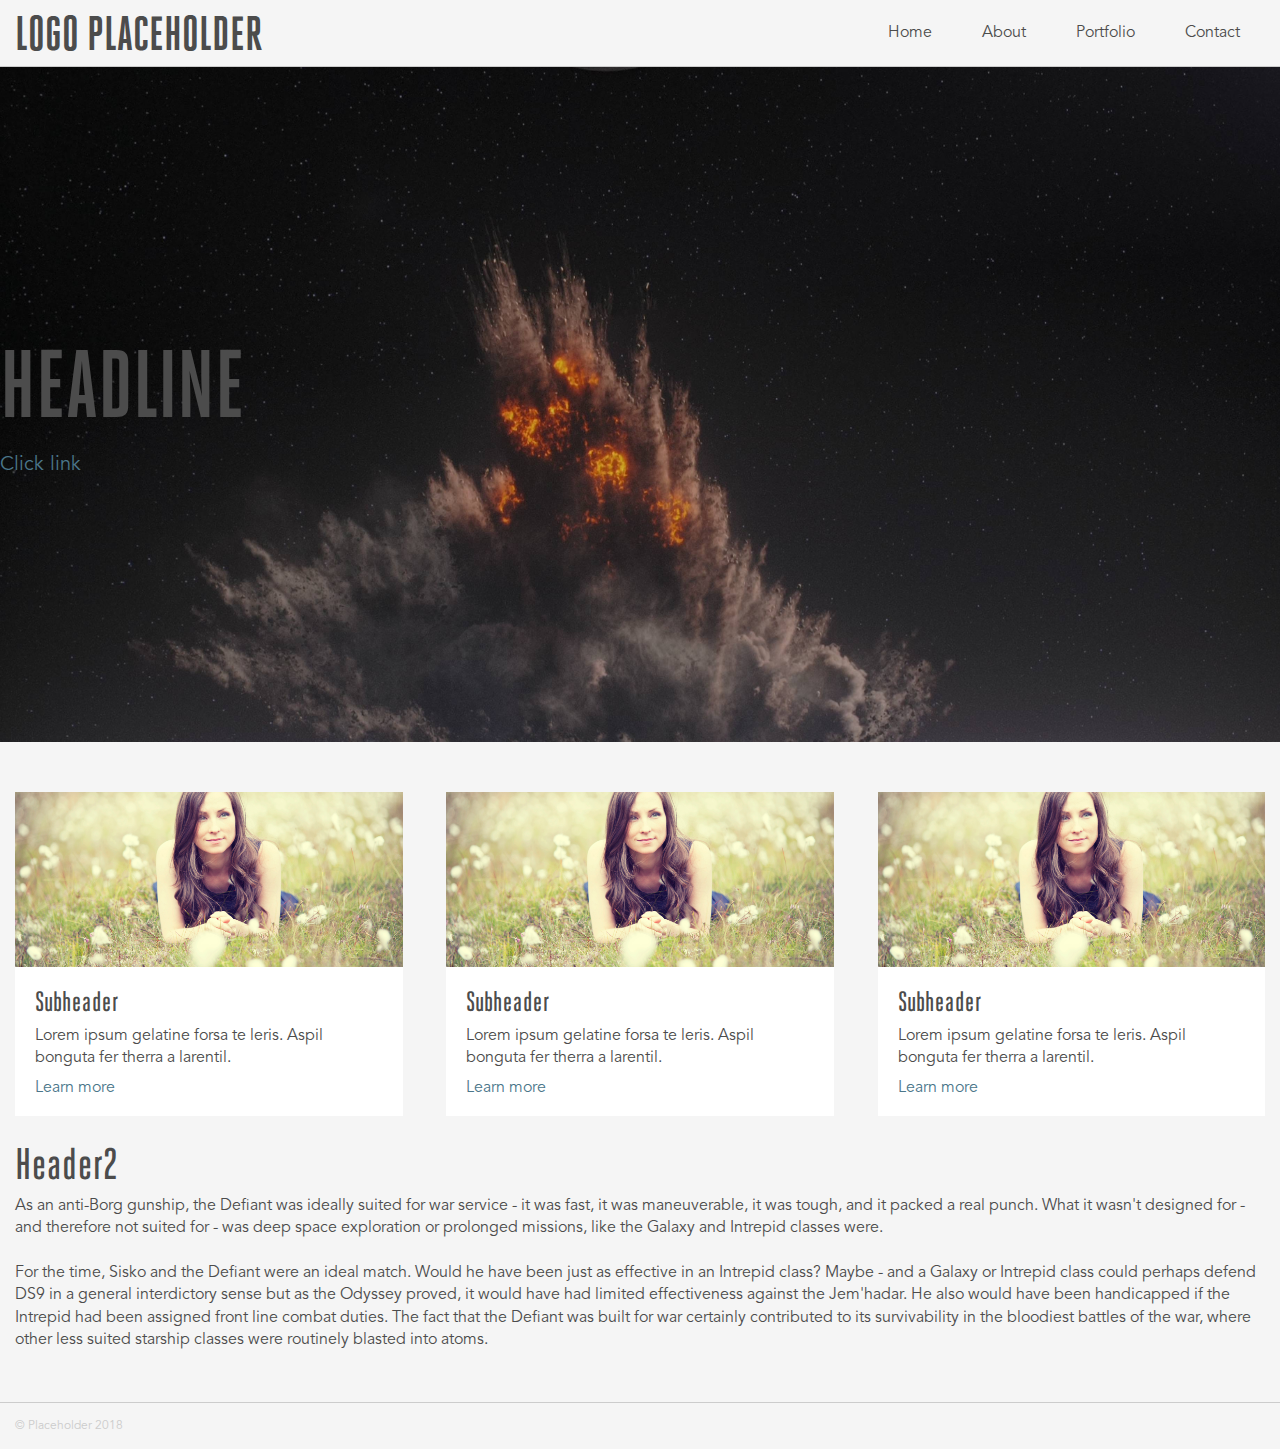
==== index.html @ bb652881 "Framework upload" ====
<!doctype html>
<html>
<head>
<meta charset="UTF-8">
<title>Untitled Document</title>
	<link href="resources/css/reset.css" type="text/css" rel="stylesheet">
	<link href="resources/css/style.css" type="text/css" rel="stylesheet">
	<meta name="viewport" content="width=device-width, initial-scale=1.0">
</head>
<body>
	<!--Header & Menu container-->
	<header>
		<div class="container header">
			<h1 class="logo">Logo Placeholder</h1>
			<nav class="menu" role="navigation">
				<ul>
					<li><a href="index.html">Home</a></li>
					<li><a href="about.html">About</a></li>
					<li class="hassub"><a href="portfolio.html">Portfolio</a>
						<ul class="sub">
							<li><a href="print.html">Design</a></li>
							<li><a href="digital.html">Digital</a></li>
							<li><a href="photography.html">Photography</a></li>
						</ul>
					</li>
					<li><a href="contact.html">Contact</a></li>
				</ul>
			</nav>
		</div>
	</header>
	<!--Main Section-->
	<div class="hero" style="background-image: url('resources/images/DS.jpg');">
		<div class="container">
			<h1>Headline</h1>
			<a href="#">Click link</a>
		</div>
	</div>
	<!--Home Content-->
	<div class="main">
		<div class="container">
			<div class="card">
				<div class="splash">
					<img alt="" src="resources/images/fowlis.jpg">
				</div>
				<div class="teaser">
					<h3>Subheader</h3>
					<p>Lorem ipsum gelatine forsa te leris. Aspil bonguta fer therra a larentil.</p>
					<a href="#" class="link">Learn more</a>
				</div>
			</div>
			<div class="card">
				<div class="splash">
					<img alt="" src="resources/images/fowlis.jpg">
				</div>
				<div class="teaser">
					<h3>Subheader</h3>
					<p>Lorem ipsum gelatine forsa te leris. Aspil bonguta fer therra a larentil.</p>
					<a href="#" class="link">Learn more</a>
				</div>
			</div>
			<div class="card">
				<div class="splash">
					<img alt="" src="resources/images/fowlis.jpg">
				</div>
				<div class="teaser">
					<h3>Subheader</h3>
					<p>Lorem ipsum gelatine forsa te leris. Aspil bonguta fer therra a larentil.</p>
					<a href="#" class="link">Learn more</a>
				</div>
			</div>
			<div class="longcopy">
				<h2>Header2</h2>
				<p>As an anti-Borg gunship, the Defiant was ideally suited for war service - it was fast, it was maneuverable, it was tough, and it packed a real punch. What it wasn't designed for - and therefore not suited for - was deep space exploration or prolonged missions, like the Galaxy and Intrepid classes were.<br><br>
				For the time, Sisko and the Defiant were an ideal match. Would he have been just as effective in an Intrepid class? Maybe - and a Galaxy or Intrepid class could perhaps defend DS9 in a general interdictory sense but as the Odyssey proved, it would have had limited effectiveness against the Jem'hadar. He also would have been handicapped if the Intrepid had been assigned front line combat duties. The fact that the Defiant was built for war certainly contributed to its survivability in the bloodiest battles of the war, where other less suited starship classes were routinely blasted into atoms.</p>
			</div>
		</div>
	</div>
	<!--Footer Content-->
	<footer>
		<div class="container">
			<p class="copyright">© Placeholder 2018</p>
		</div>
	</footer>
</body>
</html>
---- resources/css/style.css ----
html,
body {
	font-size: 16px;
	background-color: #f5f5f5;
	color: #4c4c4c;
	font-family: 'Avenir-Book', Helvetica, Arial, sans-serif;
}

/*Custom Fonts*/

@font-face {
	font-family: Avenir-Light;
	src: url("../fonts/AvenirLTStd-Light.otf");
}

@font-face {
	font-family: Avenir-Book;
	src: url("../fonts/AvenirLTStd-Book.otf");
}

@font-face {
	font-family: Gotham-Thin;
	src: url("../fonts/Gotham-Thin.otf");
}

@font-face {
	font-family: Gotham-Book;
	src: url("../fonts/Gotham-Book.otf");
}

@font-face {
	font-family: Gotham-Medium;
	src: url("../fonts/Gotham-Medium.otf");
}

@font-face {
	font-family: HeroicCondensed-Bold;
	src: url("../fonts/HeroicCondensed-Bold.otf");
}

@font-face {
	font-family: HeroicCondensed-Medium;
	src: url("../fonts/HeroicCondensed-Medium.otf");
}

/*Font Styles*/

a {
	color: #4b768a;
	text-decoration: none;
}

a:hover {
	text-decoration: underline;
}

header a,
header a:hover {
	text-decoration: none;
}

h1 {
	font-family: 'HeroicCondensed-Bold', 'Gotham-Medium', Helvetica, Arial, sans-serif;
	text-transform: uppercase;
	font-size: 3rem;
}

h2,
h3 {
	font-family: 'HeroicCondensed-Medium', 'Gotham-Medium', Helvetica, Arial, sans-serif;
	font-size: 2.75rem;
}

h3 {
	font-size: 1.75rem;
}

p {
	line-height: 1.4;
}


/*Flex parents*/

.container,
header,
.header,
.menu,
.menu ul,
.sub,
.sub li,
.hero,
.splash,
.main,
footer {
	display: flex;
}

/*Container Styles*/
.container {
	max-width: 1400px;
	width: 100%;
	padding: 0px 15px;
}

/*Header Styles*/

header {
	justify-content: center;
	border-bottom: 1px solid #cccccc;
}

.header {
	justify-content: space-between;
	align-items: center;
}

.menu a {
	color: #4c4c4c;
	padding: 25px;
	transition-duration: 0.3s;
}

.menu a:hover {
	color: #f5f5f5;
	background-color: #4b768a;
	transition-duration: 0.3s;
}

.menu li {
	align-items: center;
	display: inline-flex;
}

.hassub a:hover {
	color: #ffffff;
	background-color: #4b768a;
	transition-duration: 0.3s;
	width: 100%;
}

.hassub ul {
	display: none;
}

.hassub:hover ul {
	display: flex;
	flex-direction: column;
	margin-top: 87px;
}

.sub {
	position: absolute;
	margin-top: 10px;
	background-color: #f5f5f5;
}

.sub a {
	padding: 10px 25px;
}

/*Hero*/

.hero {
	height: 75vh;
	min-height: 500px;
	overflow: hidden;
	align-items: center;
	background-color: #cccccc;
	background-size: cover;
	background-position: center;
	justify-content: center;
}

.hero img {
	width: 100%;
}

.hero .container {
	flex-direction: column;
	position: absolute;
	z-index: 5;
}

.hero h1 {
	display: block;
	font-size: 6rem;
	width: 100%;
}

.hero a {
	display: block;
	font-size: 1.25rem;
	text-decoration: none;
	margin-top: 25px;
}

.hero.about p {
	width: 50%;
}

/*Body*/

.main {
	padding: 50px 0px;
	justify-content: center;
}

.main.about {
	padding-bottom: 15px;
}

.main .container {
	justify-content: space-between;
	flex-wrap: wrap;
}

.card {
	background-color: #ffffff;
	width: 31%;
}

.about .card {
	margin-bottom: 35px;
}

.splash {
	height: 175px;
	overflow: hidden;
	align-items: center;
}

.splash img {
	width: 100%;
	transform: scale(1);
	transition-duration: 0.3s;
}

.splash img:hover {
	transform: scale(1.1);
	transition-duration: 0.3s;
}

.teaser {
	padding: 20px;
}

.teaser p {
	margin: 10px 0px;
}

.longcopy {
	margin: 25px 0px 0px;
}

.longcopy h2 {
	margin-bottom: 10px;
}

.about .longcopy p {
	margin-bottom: 25px;
}

/*Footer*/

footer {
	justify-content: center;
	padding: 15px 0px;
	border-top: 1px solid #cccccc;
	color: #cccccc;
	font-size: 0.75rem;
}
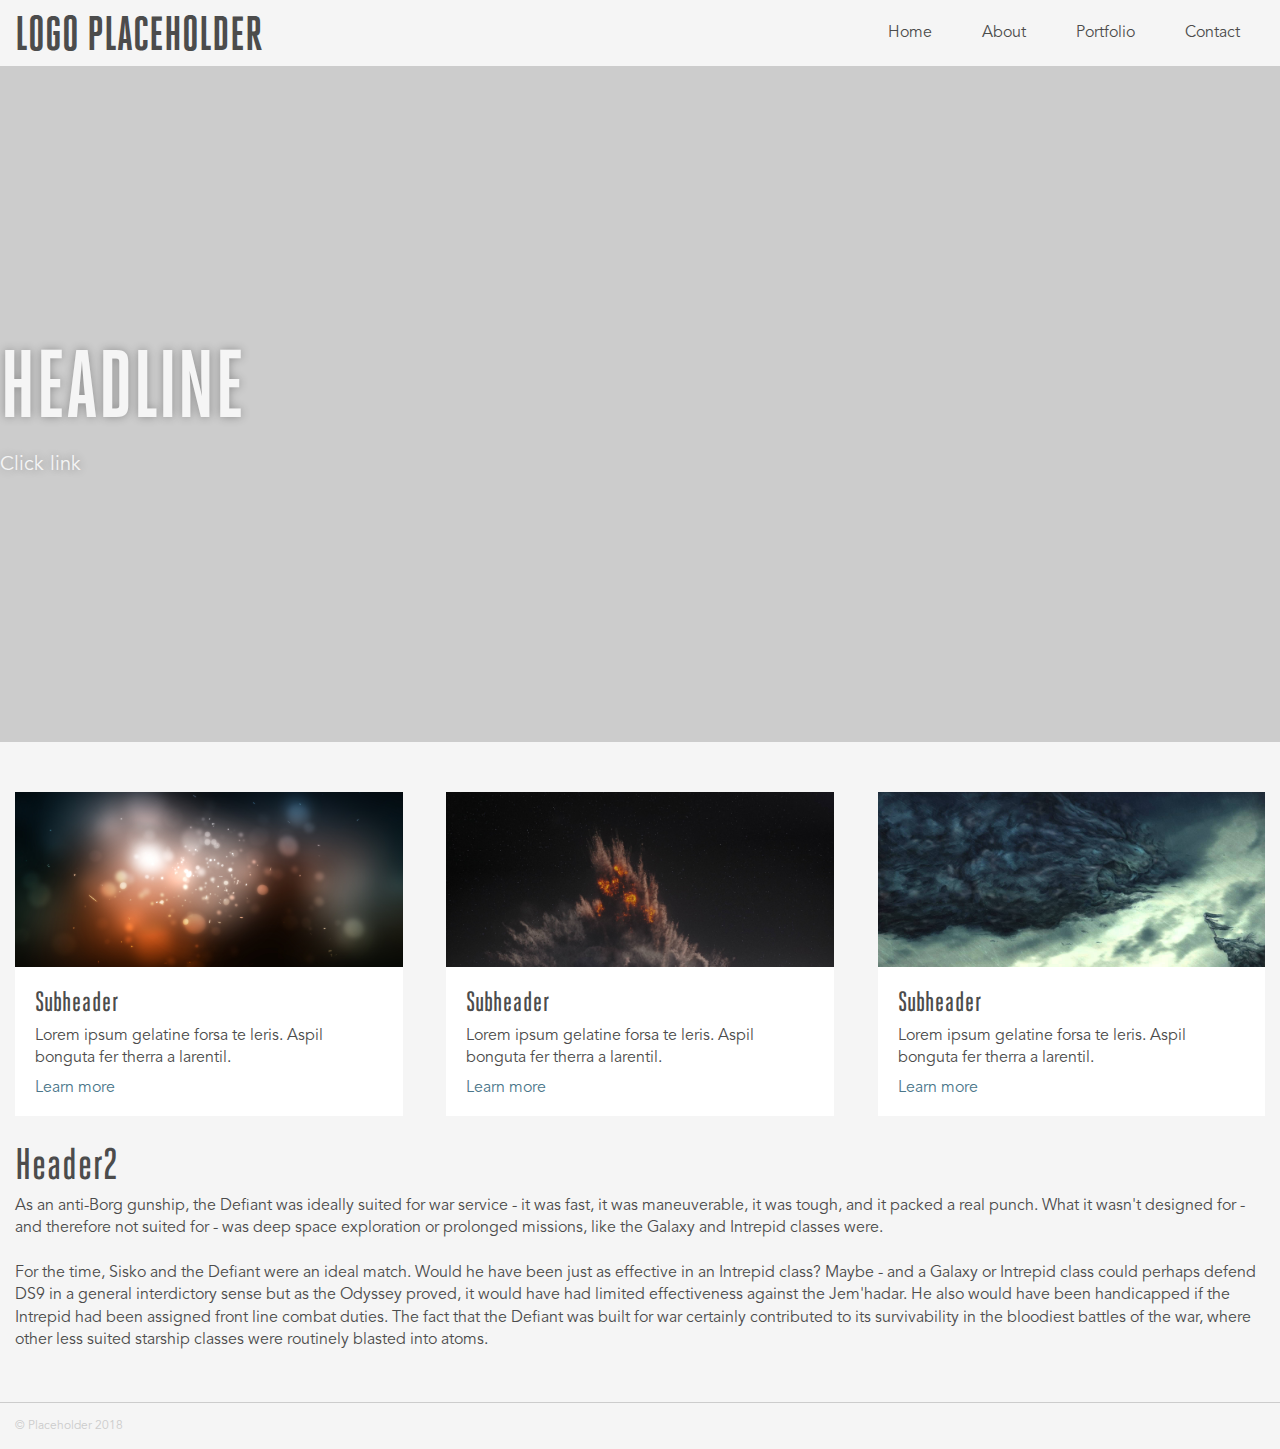
==== commit 8ab04664: "Basic functionality added" ====
--- a/index.html
+++ b/index.html
@@ -3,9 +3,11 @@
 <head>
 <meta charset="UTF-8">
 <title>Untitled Document</title>
+	<meta name="viewport" content="width=device-width, initial-scale=1.0">
 	<link href="resources/css/reset.css" type="text/css" rel="stylesheet">
 	<link href="resources/css/style.css" type="text/css" rel="stylesheet">
-	<meta name="viewport" content="width=device-width, initial-scale=1.0">
+	<script src="https://code.jquery.com/jquery-3.2.1.min.js" integrity="sha256-hwg4gsxgFZhOsEEamdOYGBf13FyQuiTwlAQgxVSNgt4=" crossorigin="anonymous"></script>
+	<script src ="resources/js/jquery.colorbox.js"></script>
 </head>
 <body>
 	<!--Header & Menu container-->
@@ -29,7 +31,7 @@
 		</div>
 	</header>
 	<!--Main Section-->
-	<div class="hero" style="background-image: url('resources/images/DS.jpg');">
+	<div class="hero" style="background-image: url('resources/images/rtr.JPG');">
 		<div class="container">
 			<h1>Headline</h1>
 			<a href="#">Click link</a>
@@ -40,7 +42,7 @@
 		<div class="container">
 			<div class="card">
 				<div class="splash">
-					<img alt="" src="resources/images/fowlis.jpg">
+					<img alt="" src="resources/images/bokeh.JPG">
 				</div>
 				<div class="teaser">
 					<h3>Subheader</h3>
@@ -50,7 +52,7 @@
 			</div>
 			<div class="card">
 				<div class="splash">
-					<img alt="" src="resources/images/fowlis.jpg">
+					<img alt="" src="resources/images/DS.jpg">
 				</div>
 				<div class="teaser">
 					<h3>Subheader</h3>
@@ -60,7 +62,7 @@
 			</div>
 			<div class="card">
 				<div class="splash">
-					<img alt="" src="resources/images/fowlis.jpg">
+					<img alt="" src="resources/images/crywolf.jpg">
 				</div>
 				<div class="teaser">
 					<h3>Subheader</h3>
--- a/resources/css/style.css
+++ b/resources/css/style.css
@@ -92,7 +92,9 @@
 .hero,
 .splash,
 .main,
-footer {
+footer,
+form,
+.holder {
 	display: flex;
 }
 
@@ -103,11 +105,19 @@
 	padding: 0px 15px;
 }
 
+.main.contact,
+.main.portfolio {
+	min-height: calc(100vh - 217px);
+	align-items: flex-start;
+}
+
 /*Header Styles*/
 
 header {
 	justify-content: center;
 	border-bottom: 1px solid #cccccc;
+	position: relative;
+	z-index: 10;
 }
 
 .header {
@@ -186,6 +196,8 @@
 	display: block;
 	font-size: 6rem;
 	width: 100%;
+	color: #f5f5f5;
+	text-shadow: 0px 0px 10px rgba(0,0,0,0.3);
 }
 
 .hero a {
@@ -193,6 +205,13 @@
 	font-size: 1.25rem;
 	text-decoration: none;
 	margin-top: 25px;
+	color: #f5f5f5;
+	text-shadow: 0px 0px 10px rgba(0,0,0,0.3);
+}
+
+.hero.about h1 {
+	color: #4c4c4c;
+	text-shadow: none;
 }
 
 .hero.about p {
@@ -224,21 +243,65 @@
 	margin-bottom: 35px;
 }
 
+.portfolio .card {
+	width: calc((100% / 3) - 25px);
+}
+
+.portfolio .card:nth-of-type(2) {
+	margin: 0 25px;
+}
+
+.portfolio .splash {
+	height: 65vh;
+	display: flex;
+	justify-content: center;
+}
+
+.portfolio .splash img {
+	width: auto;
+	height: 65vh;
+}
+
 .splash {
 	height: 175px;
 	overflow: hidden;
 	align-items: center;
 }
 
-.splash img {
+.about .splash {
+	height: auto;
+	padding: 20px;
+	background: linear-gradient(to right, hsla(199, 30%, 42%, 1), hsla(199, 20%, 35%, 1));
+	color: #f5f5f5;
+}
+
+.about .splash:hover {
+	background: linear-gradient(to right, hsla(199, 20%, 35%, 1), hsla(199, 30%, 42%, 1));
+}
+
+.splash img,
+.thumb img {
 	width: 100%;
 	transform: scale(1);
 	transition-duration: 0.3s;
 }
 
-.splash img:hover {
+.splash img:hover,
+.thumb img:hover {
 	transform: scale(1.1);
 	transition-duration: 0.3s;
+}
+
+.portfolio .teaser {
+	position: relative;
+	z-index: 15;
+	margin-top: -148px;
+	background-color: hsla(0, 0%, 30%, 0.5);
+	color: #f5f5f5;
+}
+
+.portfolio a {
+	color: #f5f5f5;
 }
 
 .teaser {
@@ -249,7 +312,8 @@
 	margin: 10px 0px;
 }
 
-.longcopy {
+.longcopy,
+form {
 	margin: 25px 0px 0px;
 }
 
@@ -259,6 +323,112 @@
 
 .about .longcopy p {
 	margin-bottom: 25px;
+}
+
+.contact .longcopy {
+	width: 48%;
+}
+
+form {
+	width: 48%;
+	align-items: center;
+	flex-wrap: wrap;
+	justify-content: space-between;
+}
+
+form label {
+	display: none;
+}
+
+form input {
+	width: 100%;
+}
+
+input,
+textarea {
+	font-family: 'Avenir-Book', Helvetica, Arial, sans-serif;
+	font-size: 1rem;
+	line-height: 1.4;
+	margin-bottom: 25px;
+	border: 0;
+	border-radius: 5px;
+}
+
+input:focus,
+textarea:focus {
+	outline: none;
+}
+
+.small {
+	padding: 10px;
+}
+
+.large {
+	padding: 10px;
+	min-height: 200px;
+	width: 100%;
+}
+
+.submit {
+	background-color: #4c4c4c;
+	color: #f5f5f5;
+	padding: 15px;
+	text-transform: uppercase;
+	font-family: 'Gotham-Medium', Helvetica, Arial, sans-serif;
+	transition-duration: 0.3s;
+}
+
+.submit:hover {
+	background-color: #4b768a;
+	transition-duration: 0.3s;
+}
+
+.submit:active {
+	background-color: #76b758;
+	transition-duration: 0.3s;
+}
+
+form input:nth-of-type(1),
+form input:nth-of-type(2),
+form input:nth-of-type(3) {
+	width: 100%;
+}
+
+/*Gallery*/
+.holder {
+	flex-wrap: wrap;
+}
+.thumb {
+	margin: 0 10px 10px 0;
+	width: calc((100% / 4) - 10px);
+	overflow: hidden;
+	display: flex;
+	align-items: center;
+	justify-content: center;
+	max-height: 200px;
+}
+
+.thumb img {
+	transform: scale(1.1);
+}
+
+.thumb img:hover {
+	transform: scale(1.15);
+}
+
+#cboxOverlay {
+	background-color: #000000;
+	position: absolute;
+	top: 0;
+	width: 100vw;
+	height: 100vh;
+}
+
+#cboxCurrent {
+	position: absolute;
+	top: 0;
+	margin-top: -25px;
+	color: #f5f5f5;
 }
 
 /*Footer*/
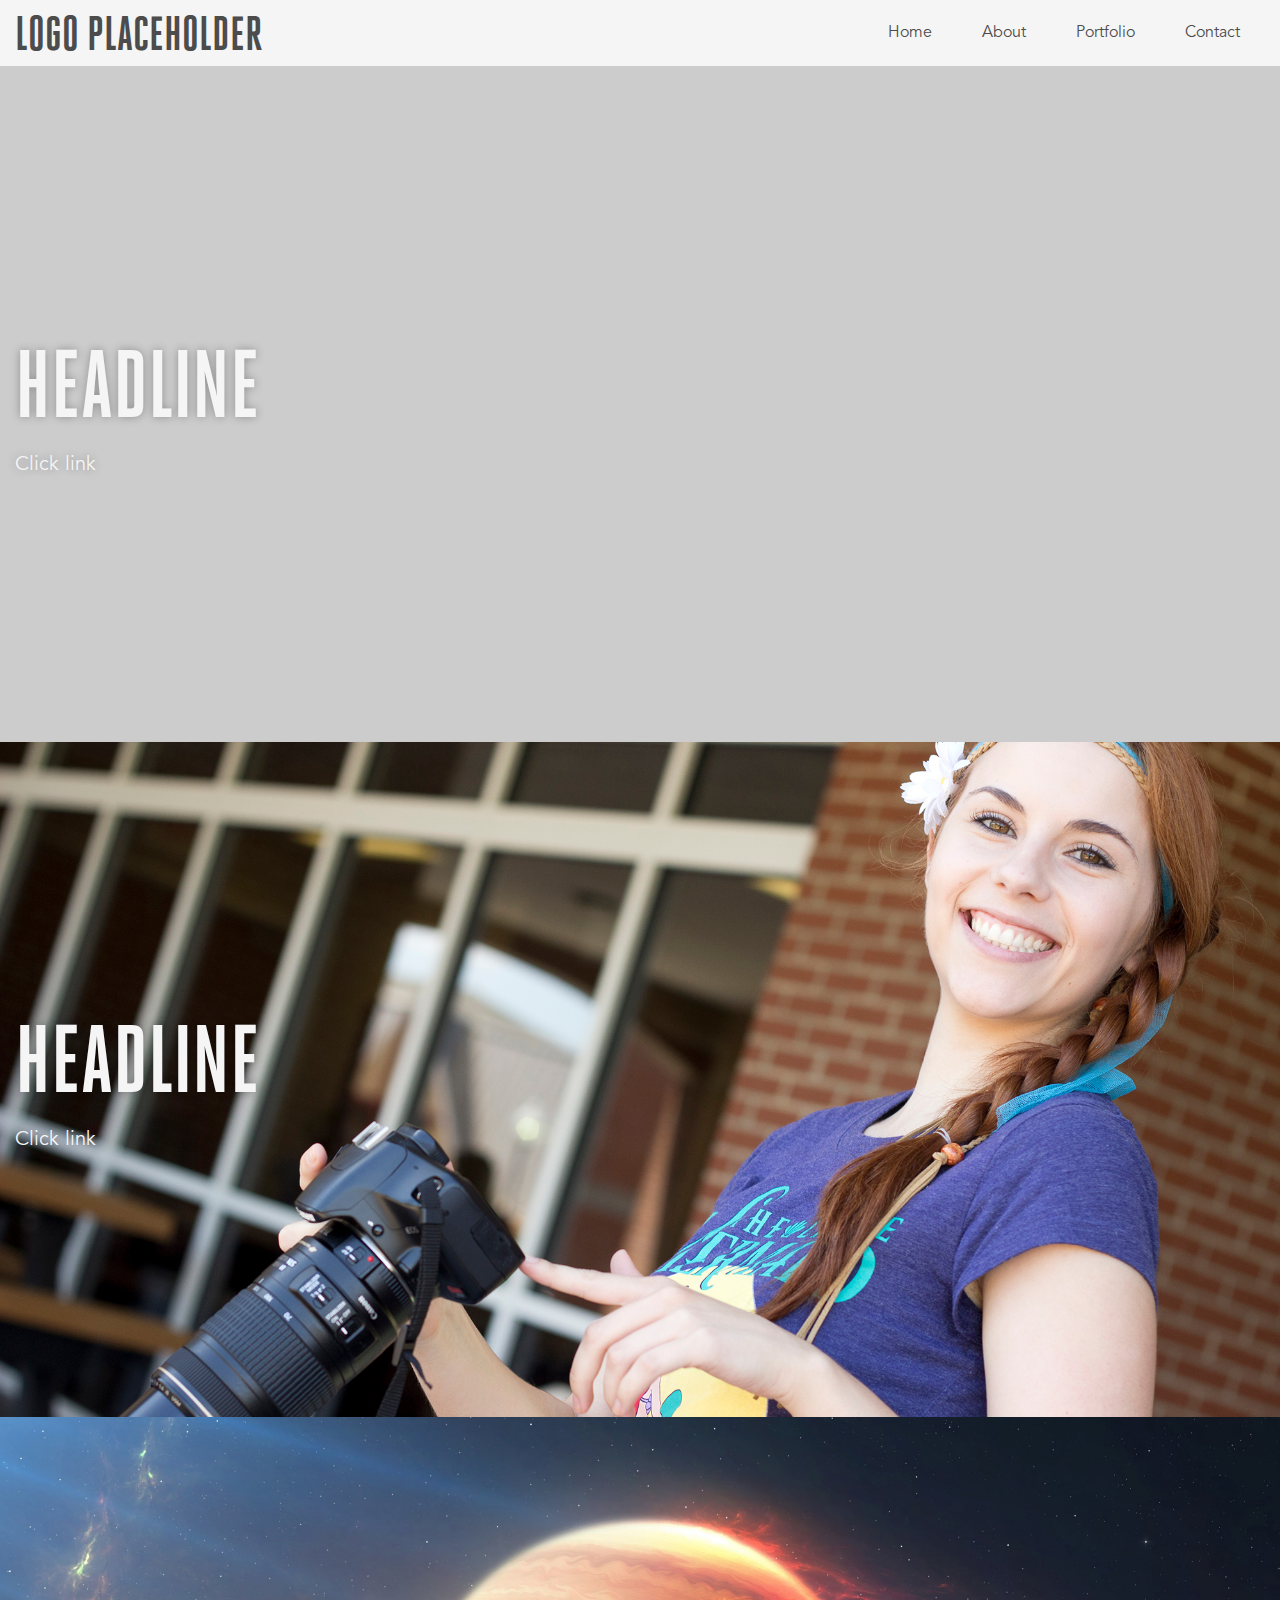
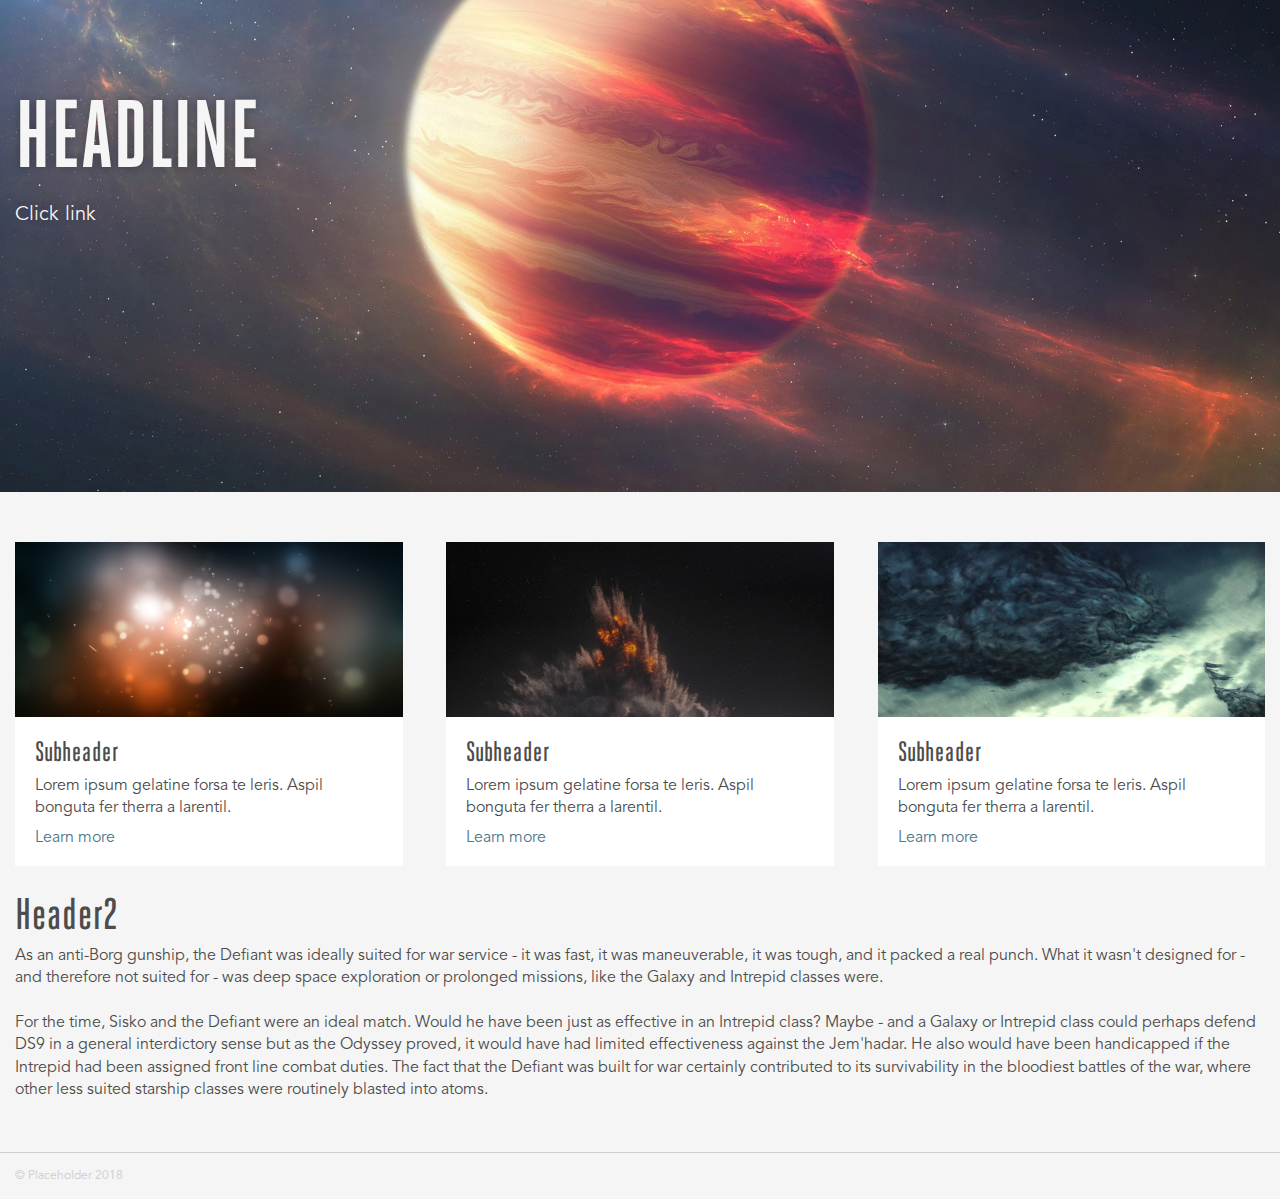
==== commit 874998ec: "Introducing functionality" ====
--- a/index.html
+++ b/index.html
@@ -8,6 +8,7 @@
 	<link href="resources/css/style.css" type="text/css" rel="stylesheet">
 	<script src="https://code.jquery.com/jquery-3.2.1.min.js" integrity="sha256-hwg4gsxgFZhOsEEamdOYGBf13FyQuiTwlAQgxVSNgt4=" crossorigin="anonymous"></script>
 	<script src ="resources/js/jquery.colorbox.js"></script>
+	<script src ="resources/js/jquery.gallery.js"></script>
 </head>
 <body>
 	<!--Header & Menu container-->
@@ -31,10 +32,24 @@
 		</div>
 	</header>
 	<!--Main Section-->
-	<div class="hero" style="background-image: url('resources/images/rtr.JPG');">
-		<div class="container">
-			<h1>Headline</h1>
-			<a href="#">Click link</a>
+	<div class="lazy slider">
+		<div class="hero" style="background-image: url('resources/images/rtr.JPG');">
+			<div class="container">
+				<h1>Headline</h1>
+				<a href="#">Click link</a>
+			</div>
+		</div>
+		<div class="hero" style="background-image: url('resources/images/re2.jpg');">
+			<div class="container">
+				<h1>Headline</h1>
+				<a href="#">Click link</a>
+			</div>
+		</div>
+		<div class="hero" style="background-image: url('resources/images/spacefire.jpg');">
+			<div class="container">
+				<h1>Headline</h1>
+				<a href="#">Click link</a>
+			</div>
 		</div>
 	</div>
 	<!--Home Content-->
--- a/resources/css/style.css
+++ b/resources/css/style.css
@@ -78,7 +78,6 @@
 p {
 	line-height: 1.4;
 }
-
 
 /*Flex parents*/
 
@@ -188,7 +187,7 @@
 
 .hero .container {
 	flex-direction: column;
-	position: absolute;
+	position: relative;
 	z-index: 5;
 }
 
@@ -292,16 +291,13 @@
 	transition-duration: 0.3s;
 }
 
-.portfolio .teaser {
+.portfolio h3 {
 	position: relative;
 	z-index: 15;
-	margin-top: -148px;
-	background-color: hsla(0, 0%, 30%, 0.5);
-	color: #f5f5f5;
-}
-
-.portfolio a {
-	color: #f5f5f5;
+	transform: rotate(270deg);
+	margin: -50px 0 0 30px;
+	max-width: 0px;
+	font-size: 3rem;
 }
 
 .teaser {
@@ -416,19 +412,55 @@
 	transform: scale(1.15);
 }
 
+#colorbox {
+	outline: none;
+	font-family: 'Avenir-Book', Helvetica, Arial, sans-serif;
+}
+
 #cboxOverlay {
-	background-color: #000000;
+	background-color: #f5f5f5;
 	position: absolute;
 	top: 0;
 	width: 100vw;
 	height: 100vh;
 }
 
-#cboxCurrent {
+#cboxTitle {
 	position: absolute;
 	top: 0;
 	margin-top: -25px;
-	color: #f5f5f5;
+	color: #4c4c4c;
+}
+
+#cboxCurrent {
+	display: none;
+}
+
+#colorbox button {
+	position: absolute;
+	top: 0;
+	right: 0;
+	margin-top: -25px;
+	border: 0;
+	background: none;
+	font-size: 1rem;
+	outline: none;
+}
+
+#colorbox button:hover {
+	color: #4b768a;
+}
+
+#cboxPrevious {
+	margin-right: 50px;
+}
+
+#cboxNext {
+	margin-right: 25px;
+}
+
+#cboxContent {
+	background-color: #e0e0e0;
 }
 
 /*Footer*/
@@ -440,3 +472,152 @@
 	color: #cccccc;
 	font-size: 0.75rem;
 }
+
+/*Slick Styles*/
+
+/* Slider */
+.slick-slider
+{
+    position: relative;
+
+    display: block;
+    box-sizing: border-box;
+
+    -webkit-user-select: none;
+       -moz-user-select: none;
+        -ms-user-select: none;
+            user-select: none;
+
+    -webkit-touch-callout: none;
+    -khtml-user-select: none;
+    -ms-touch-action: pan-y;
+        touch-action: pan-y;
+    -webkit-tap-highlight-color: transparent;
+}
+
+.slick-list
+{
+    position: relative;
+
+    display: block;
+    overflow: hidden;
+
+    margin: 0;
+    padding: 0;
+}
+.slick-list:focus
+{
+    outline: none;
+}
+.slick-list.dragging
+{
+    cursor: pointer;
+    cursor: hand;
+}
+
+.slick-slider .slick-track,
+.slick-slider .slick-list
+{
+    -webkit-transform: translate3d(0, 0, 0);
+       -moz-transform: translate3d(0, 0, 0);
+        -ms-transform: translate3d(0, 0, 0);
+         -o-transform: translate3d(0, 0, 0);
+            transform: translate3d(0, 0, 0);
+}
+
+.slick-track
+{
+    position: relative;
+    top: 0;
+    left: 0;
+
+    display: block;
+    margin-left: auto;
+    margin-right: auto;
+}
+.slick-track:before,
+.slick-track:after
+{
+    display: table;
+
+    content: '';
+}
+.slick-track:after
+{
+    clear: both;
+}
+.slick-loading .slick-track
+{
+    visibility: hidden;
+}
+
+.slick-slide
+{
+    display: none;
+    float: left;
+	width: 100vw;
+    height: 75vh;
+    min-height: 1px;
+}
+[dir='rtl'] .slick-slide
+{
+    float: right;
+}
+.slick-slide img
+{
+    display: block;
+}
+.slick-slide.slick-loading img
+{
+    display: none;
+}
+.slick-slide.dragging img
+{
+    pointer-events: none;
+}
+.slick-initialized .slick-slide
+{
+    display: flex;
+}
+.slick-loading .slick-slide
+{
+    visibility: hidden;
+}
+.slick-vertical .slick-slide
+{
+    display: block;
+
+    height: auto;
+
+    border: 1px solid transparent;
+}
+.slick-arrow.slick-hidden {
+    display: none;
+}
+
+.slick-arrow {
+	font-family: 'HeroicCondensed-Bold', Helvetica, Arial, sans-serif;
+	border: none;
+	background: none;
+	position: absolute;
+	z-index: 10;
+	margin-top: calc(75vh / 2);
+	color: #f5f5f5;
+	font-size: 2rem;
+}
+
+.slick-arrow:focus {
+	outline: none;
+}
+
+.slick-prev {
+	left: 0;
+	margin-left: 25px;
+}
+
+.slick-next {
+	right: 0;
+	top: 0;
+	margin-right: 25px;
+}
+/*Slick End*/
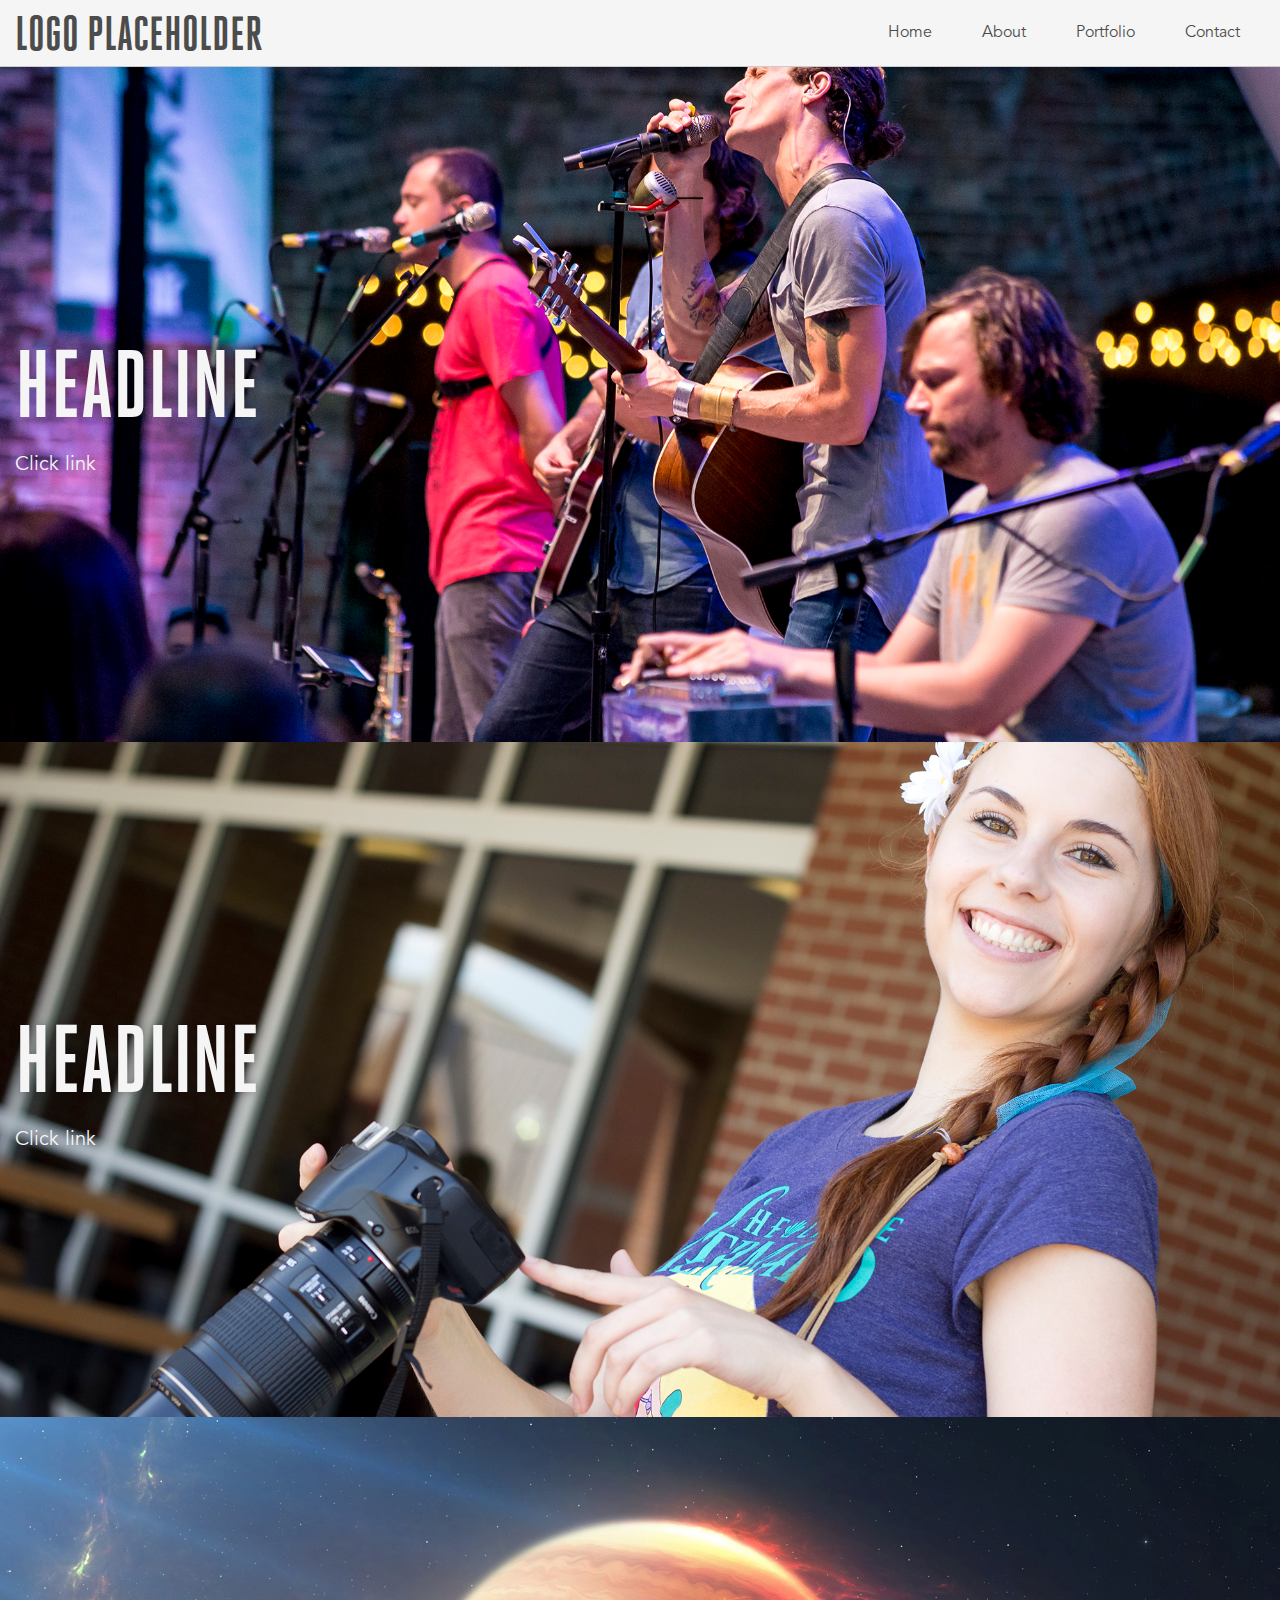
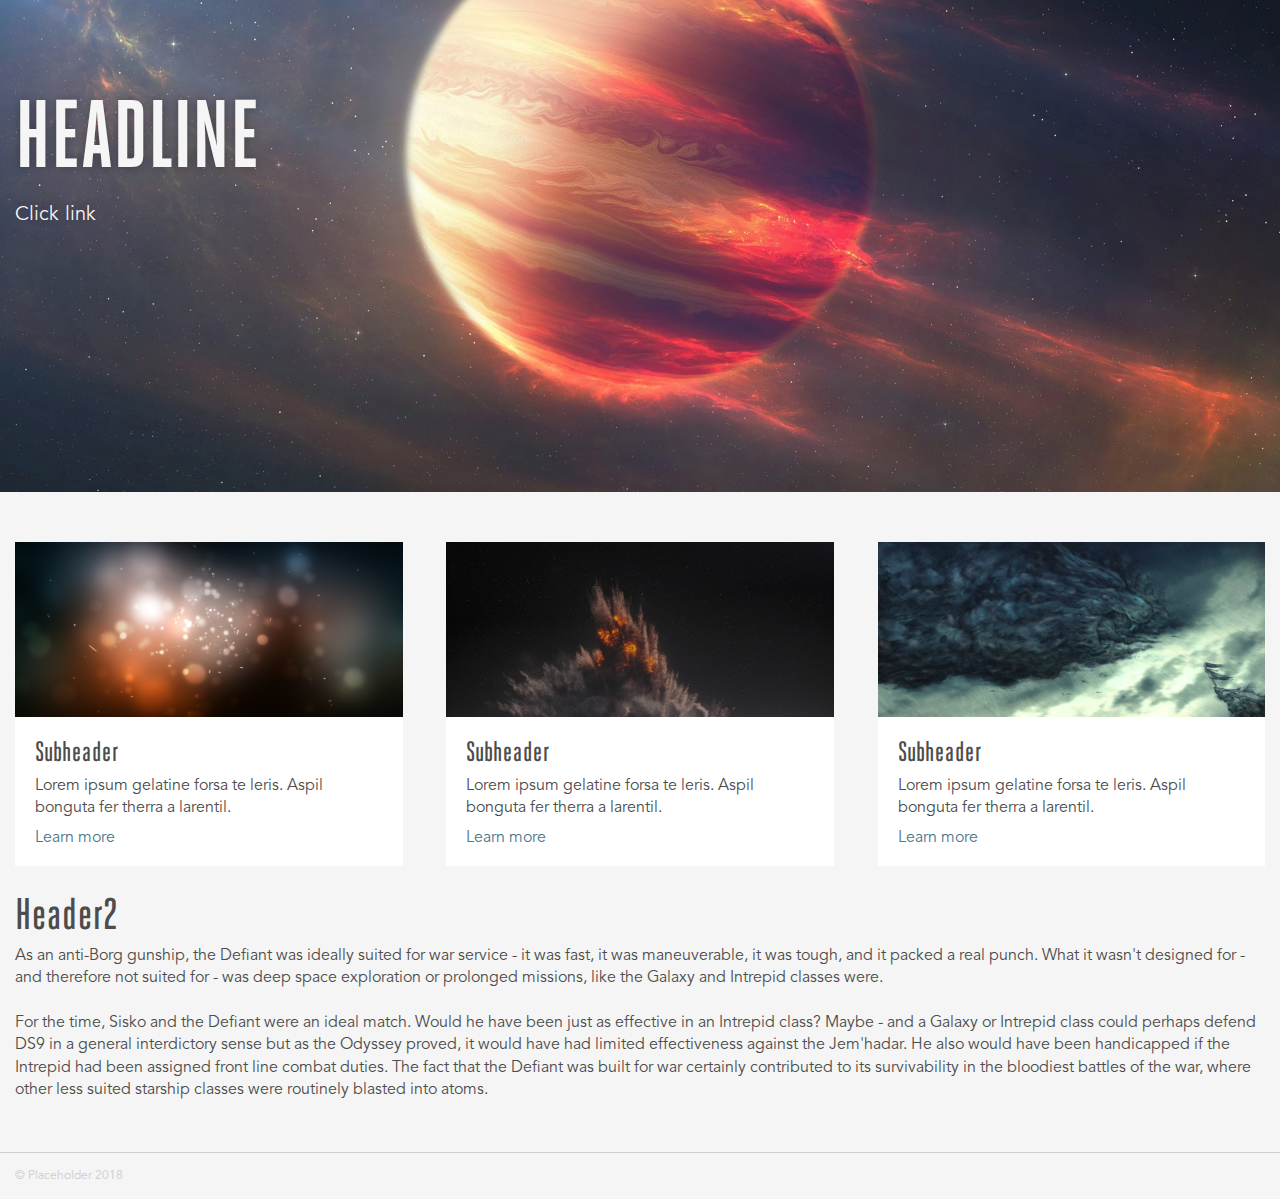
==== commit 48c0fc6f: "Fix extension" ====
--- a/index.html
+++ b/index.html
@@ -33,7 +33,7 @@
 	</header>
 	<!--Main Section-->
 	<div class="lazy slider">
-		<div class="hero" style="background-image: url('resources/images/rtr.JPG');">
+		<div class="hero" style="background-image: url('resources/images/rtr.jpg');">
 			<div class="container">
 				<h1>Headline</h1>
 				<a href="#">Click link</a>
--- a/resources/css/style.css
+++ b/resources/css/style.css
@@ -4,6 +4,7 @@
 	background-color: #f5f5f5;
 	color: #4c4c4c;
 	font-family: 'Avenir-Book', Helvetica, Arial, sans-serif;
+	overflow-x: hidden;
 }
 
 /*Custom Fonts*/
@@ -242,25 +243,6 @@
 	margin-bottom: 35px;
 }
 
-.portfolio .card {
-	width: calc((100% / 3) - 25px);
-}
-
-.portfolio .card:nth-of-type(2) {
-	margin: 0 25px;
-}
-
-.portfolio .splash {
-	height: 65vh;
-	display: flex;
-	justify-content: center;
-}
-
-.portfolio .splash img {
-	width: auto;
-	height: 65vh;
-}
-
 .splash {
 	height: 175px;
 	overflow: hidden;
@@ -289,6 +271,47 @@
 .thumb img:hover {
 	transform: scale(1.1);
 	transition-duration: 0.3s;
+}
+
+.teaser {
+	padding: 20px;
+}
+
+.teaser p {
+	margin: 10px 0px;
+}
+
+.longcopy,
+form {
+	margin: 25px 0px 0px;
+}
+
+.longcopy h2 {
+	margin-bottom: 10px;
+}
+
+.about .longcopy p {
+	margin-bottom: 25px;
+}
+
+/*Portfolio*/
+.portfolio .card {
+	width: calc((100% / 3) - 25px);
+}
+
+.portfolio .card:nth-of-type(2) {
+	margin: 0 25px;
+}
+
+.portfolio .splash {
+	height: 65vh;
+	display: flex;
+	justify-content: center;
+}
+
+.portfolio .splash img {
+	width: auto;
+	height: 65vh;
 }
 
 .portfolio h3 {
@@ -300,27 +323,7 @@
 	font-size: 3rem;
 }
 
-.teaser {
-	padding: 20px;
-}
-
-.teaser p {
-	margin: 10px 0px;
-}
-
-.longcopy,
-form {
-	margin: 25px 0px 0px;
-}
-
-.longcopy h2 {
-	margin-bottom: 10px;
-}
-
-.about .longcopy p {
-	margin-bottom: 25px;
-}
-
+/*Contact*/
 .contact .longcopy {
 	width: 48%;
 }
@@ -332,7 +335,12 @@
 	justify-content: space-between;
 }
 
-form label {
+form ul {
+	width: 100%;
+}
+
+form label,
+.hide {
 	display: none;
 }
 
@@ -621,3 +629,84 @@
 	margin-right: 25px;
 }
 /*Slick End*/
+
+@media only screen and (max-width: 900px) {
+	html,
+	body {
+		font-size: 15px;
+	}
+	
+	.hassub:hover ul {
+		margin-top: 32px;
+		margin-left: -107px;
+	}
+	
+	.container {
+		max-width: 700px;
+	}
+	
+	.main {
+		padding: 30px 0px;
+	}
+	
+	.splash {
+		height: 125px;
+	}
+	
+	.about .card {
+		width: 49%;
+	}
+	
+	.hero,
+	.slick-slide {
+		height: 40vh;
+	}
+	
+	.slick-arrow {
+		margin-top: calc(40vh / 2);
+		opacity: 0;
+	}
+	
+	.thumb {
+		max-height: 125px;
+	}
+	
+	.thumb img {
+		transform: scale(1.2);
+	}
+
+	.thumb img:hover {
+		transform: scale(1.25);
+	}
+	
+	.portfolio .card,
+	.portfolio .card:nth-of-type(2) {
+		width: 100%;
+		margin: 0 0 30px 0;
+	}
+	
+	.portfolio .card,
+	.portfolio .splash {
+		max-height: 300px;
+	}
+	
+	.portfolio .splash img {
+		width: 100%;
+		height: auto;
+	}
+	
+	.portfolio h3 {
+		transform: rotate(0deg);
+		margin: -60px 0 0 20px;
+	}
+	
+	.contact .container {
+		flex-direction: column-reverse;
+	}
+	
+	.contact .longcopy,
+	form {
+		width: 100%;
+	}
+	
+}
